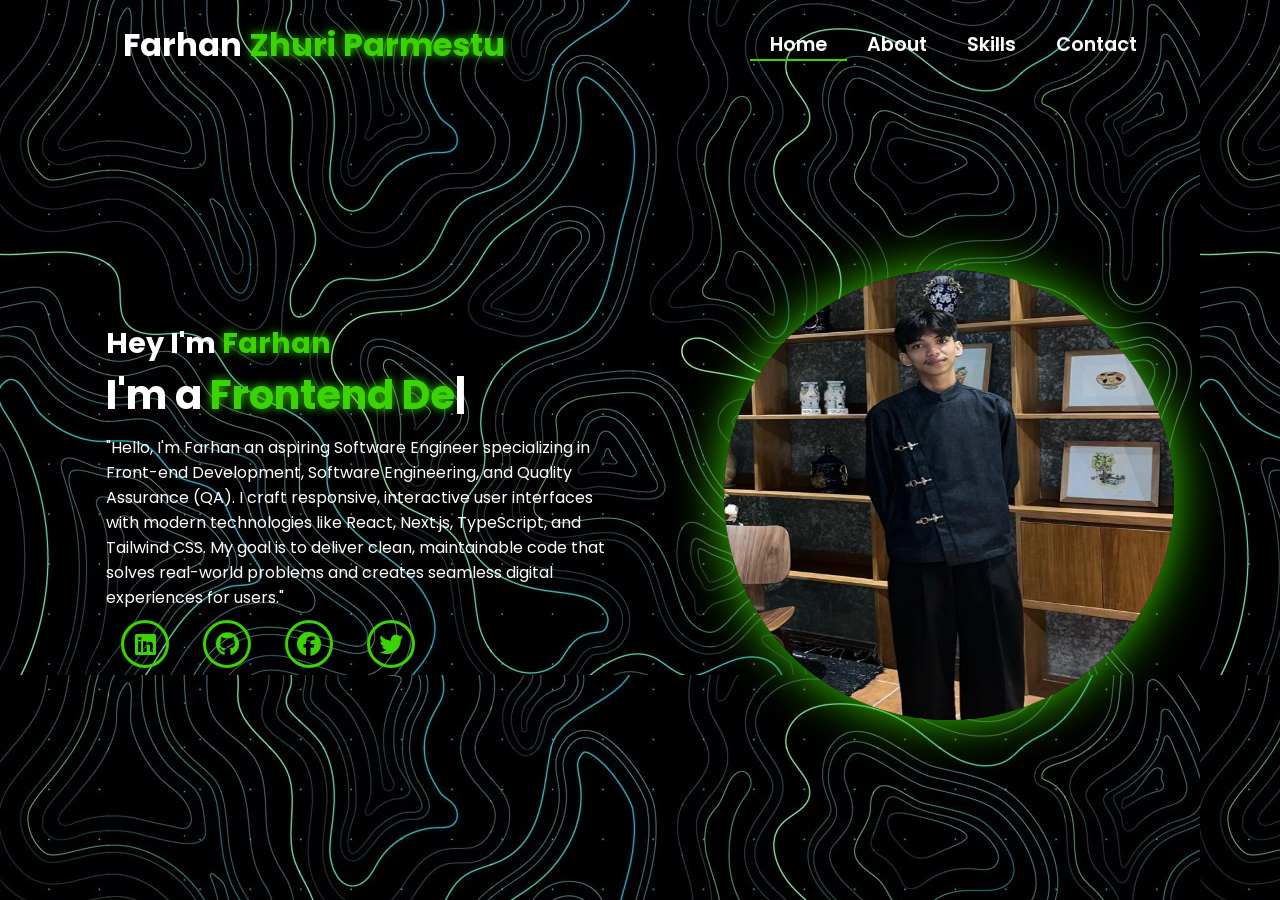
==== index.html @ 0370cdfb "update" ====
<!-- Subscrbe YouTube Tamzidan Mahdiyin  -->
<!DOCTYPE html>
<html lang="en">

<head>

    <!-- Pengaturan karakter encoding untuk mendukung semua karakter Unicode -->
    <meta charset="UTF-8">

    <!-- Pengaturan viewport untuk responsivitas pada perangkat mobile -->
    <meta name="viewport" content="width=device-width, initial-scale=1.0">

    <!-- 
      Import Font Awesome untuk ikon sosial media dan navigasi
      Versi 6.5.1 dipilih untuk fitur dan ikon terbaru 
    -->
    <link rel="stylesheet" href="https://cdnjs.cloudflare.com/ajax/libs/font-awesome/6.5.1/css/all.min.css">

    <!-- 
      Import AOS (Animate On Scroll) library
      Digunakan untuk membuat animasi scroll yang menarik 
    -->
    <link rel="stylesheet" href="https://unpkg.com/aos@next/dist/aos.css" />

    <!-- Import file CSS custom untuk styling tambahan -->
    <link rel="stylesheet" href="css/style.css">
    <title>Portfolio Website</title>
</head>

<body>

    <!-- 
      Navigation Section
      - Menggunakan sistem grid untuk layout
      - Includes logo dan menu navigasi
      - Responsive dengan hamburger menu untuk mobile 
    -->
    <nav>
        <div class="nav-container">

            <!-- 
              Logo dengan animasi zoom-in
              data-aos-duration: 1500ms untuk animasi yang smooth 
            -->
            <div class="logo" data-aos="zoom-in" data-aos-duration="1500">
                Farhan <span>Zhuri <span> Parmestu</span>
            </div>

            <!-- 
              Navigation Links
              - Menggunakan fade-up animation dengan delays bertingkat
              - Active class untuk halaman yang sedang aktif 
            -->
            <div class="links">
                <div class="link active" data-aos="fade-up" data-aos-duration="1500" data-aos-delay="100"><a
                        href="index.html">Home</a></div>
                <div class="link" data-aos="fade-up" data-aos-duration="1500" data-aos-delay="200"><a
                        href="about.html">About</a></div>
                <div class="link" data-aos="fade-up" data-aos-duration="1500" data-aos-delay="300"><a
                        href="skill.html">Skills</a></div>
                <div class="link" data-aos="fade-up" data-aos-duration="1500" data-aos-delay="500"><a
                        href="contact.html">Contact</a></div>
            </div>
        </div>

        <!-- 
          Hamburger Menu Icon
          - Muncul pada tampilan mobile
          - Menggunakan Font Awesome icon
          - onClick handler untuk membuka menu 
        -->
        <i class="fa-solid fa-bars hamburg" onclick="hamburg()"></i>

        <!-- 
          Dropdown Menu untuk Mobile
          - Berisi link navigasi yang sama
          - Muncul ketika hamburger menu diklik
          - Includes tombol close (x) 
        -->
        <div class="dropdown">
            <div class="links">
                <a href="index.html">Home</a>
                <a href="about.html">About</a>
                <a href="skill.html">Skills</a>
                <a href="contact.html">Contact</a>
                <i class="fa-solid fa-xmark cancel" onclick="cancel()"></i>
            </div>
        </div>
    </nav>

    <!-- 
      Main Content Section
      - Menggunakan grid untuk layout dua kolom
      - Includes teks intro dan gambar profil 
    -->
    <section>
        <div class="main-container">
            <!-- 
              Content Container
              - Berisi heading, typewriter effect, dan social links
              - Setiap elemen memiliki animasi AOS yang berbeda 
            -->
            <div class="content">
                <!-- Heading dengan fade-left animation -->
                <h1 data-aos="fade-left" data-aos-duration="1500" data-aos-delay="700">Hey I'm <span>Farhan</span>
                </h1>

                <!-- 
                  Typewriter Effect
                  - Menggunakan JavaScript untuk animasi ketik
                  - Fade-right animation untuk container 
                -->
                <div data-aos="fade-right" data-aos-duration="1500" data-aos-delay="900" class="typewriter">I'm a <span
                        class="typewriter-text"></span><label for="">|</label></div>

                <!-- Paragraf deskripsi dengan flip-down animation -->
                <p data-aos="flip-down" data-aos-duration="1500" data-aos-delay="1100">"Hello, I'm Farhan an aspiring Software Engineer specializing in Front-end Development, Software Engineering, and Quality Assurance (QA). I craft responsive, interactive user interfaces with modern technologies like React, Next.js, TypeScript, and Tailwind CSS. My goal is to deliver clean, maintainable code that solves real-world problems and creates seamless digital experiences for users."
                </p>

                <!-- 
                  Social Media Links
                  - Menggunakan Font Awesome icons
                  - Fade-up animation dengan delays bertingkat 
                -->
                <div class="social-links">
                    <a data-aos="fade-up" data-aos-duration="1500" data-aos-delay="1300"><i
                            class="fa-brands fa-linkedin"></i></a>
                    <a href="#" data-aos="fade-up" data-aos-duration="1500" data-aos-delay="1400"><i
                            class="fa-brands fa-github"></i></a>
                    <a href="#" data-aos="fade-up" data-aos-duration="1500" data-aos-delay="1500"><i
                            class="fa-brands fa-facebook"></i></a>
                    <a href="#" data-aos="fade-up" data-aos-duration="1500" data-aos-delay="1600"><i
                            class="fa-brands fa-twitter"></i></a>
                </div>


            </div>

            <!-- 
              Image Container
              - Menggunakan zoom-in animation
              - Durasi lebih panjang (3000ms) untuk efek dramatic 
            -->
            <div class="image" data-aos="zoom-in" data-aos-duration="3000">
                <img src="img/porto2.jpeg" alt="">
            </div>
        </div>
    </section>

    <!-- 
      Script Imports
      - AOS library untuk animasi
      - Custom JavaScript untuk fungsionalitas tambahan 
    -->
    <script src="https://unpkg.com/aos@next/dist/aos.js"></script>
    <script>
        // Inisialisasi AOS dengan offset 0 untuk trigger tepat waktu
        AOS.init({ offset: 0, });
    </script>
    <script src="./js/script.js"></script>
</body>

</html>
<!-- Subscrbe YouTube Tamzidan Mahdiyin  -->
---- css/style.css ----
/* Subscrbe YouTube Tamzidan Mahdiyin */

@import url("https://fonts.googleapis.com/css2?family=Poppins:wght@100;200;300;400;500;600&display=swap");

* {
  padding: 0;
  margin: 0;
  font-family: "Poppins", sans-serif;
  box-sizing: border-box;
}

body {
  width: 100%;
  height: 100vh;
  background-image: url("../img/bkg.jpg");
  overflow: hidden;
}

nav {
  width: 100%;
  height: 10vh;
  position: sticky;
}

.nav-container {
  width: 100%;
  height: 100%;
  display: flex;
  justify-content: space-around;
  align-items: center;
}

/* Subscrbe YouTube Tamzidan Mahdiyin */

.logo {
  color: white;
  font-size: 2rem;
  font-weight: bold;
}

.logo span {
  color: rgb(58, 211, 3);
  text-shadow: 0 0 10px rgb(58, 211, 3);
}

.hamburg,
.cancel {
  cursor: pointer;
  position: absolute;
  right: 15px;
  top: 10px;
  color: white;
  display: none;
  font-size: clamp(2.5rem, 0.5rem + 5vw, 3rem);
}

.nav-container .links {
  display: flex;
}

.nav-container .links a {
  font-size: 1.2rem;
  color: white;
  margin: 0 20px;
  text-decoration: none;
  font-weight: 550;
  transition: 0.3s linear;
}

.nav-container .links a:hover {
  color: rgb(58, 211, 3);
  border-bottom: 2px solid rgb(58, 211, 3);
}

.nav-container .links .active {
  color: rgb(58, 211, 3);
  border-bottom: 2px solid rgb(58, 211, 3);
}

.dropdown {
  z-index: 100;
  position: absolute;
  top: 0;
  transform: translateY(-500px);
  width: 100%;
  height: auto;
  backdrop-filter: blur(4px) brightness(40%);
  box-shadow: 0 0 20px black;
  transition: 0.2s linear;
}

.dropdown .links a {
  display: flex;
  color: white;
  text-decoration: none;
  padding: 15px 0;
  justify-content: center;
  align-items: center;
  transition: 0.2s linear;
}

.dropdown .links a:hover {
  background-color: rgb(58, 211, 3);
}

section {
  width: 100%;
  height: 90vh;
}

.main-container {
  width: 100%;
  height: 100%;
  display: flex;
  justify-content: space-evenly;
  align-items: center;
}

.main-container .content {
  color: white;
  width: 40%;
  min-height: 100px;
}

/* Subscrbe YouTube Tamzidan Mahdiyin */

.content h1 {
  font-size: clamp(1rem, 1rem + 5vw, 1.8rem);
}

.content h1 span {
  font-weight: 700;
  text-shadow: 0 0 10px rgb(58, 211, 3);
  color: rgb(58, 211, 3);
}

.content .typewriter {
  font-size: clamp(1rem, 1rem + 5vw, 2.5rem);
  font-weight: 700;
}

.typewriter span {
  color: rgb(58, 211, 3);
  text-shadow: 0 0 10px rgb(58, 211, 3);
}

.content p {
  font-size: clamp(0, 4rem, 0.2rem + 9vw, 1rem);
  margin: 10px 0;
}

.social-links i {
  display: inline-flex;
  justify-content: center;
  align-items: center;
  width: 3rem;
  height: 3rem;
  background-color: transparent;
  border: 0.2rem solid rgb(58, 211, 3);
  border-radius: 50%;
  color: rgb(58, 211, 3);
  margin: 0 15px;
  font-size: 1.5rem;
  transition: 0.2s linear;
}

.social-links i:hover {
  scale: 1.3;
  filter: drop-shadow(0 0 10px rgb(58, 211, 3));
  color: black;
  background-color: rgb(58, 211, 3);
  -webkit-filter: drop-shadow(0 0 10px rgb(58, 211, 3));
}

.content button {
  width: 50%;
  height: 6vh;
  margin: 30px;
  background-color: rgb(18 171 0);
  color: white;
  border: none;
  outline: none;
  font-size: 120%;
  font-weight: 700;
  border-radius: 5px;
  transition: 0.2s linear;
}

.content button:hover {
  scale: 1.1;
  color: rgb(58, 211, 3);
  border: 2px solid rgb(58, 211, 3);
  background-color: transparent;
  font-weight: 700;
  box-shadow: 0 0 40px 5px rgb(58, 211, 3);
}

.main-container .image {
  width: 50vh;
  height: 50vh;
  border-radius: 100%;
  overflow: hidden;
  box-shadow: 0 0 50px rgb(58, 211, 3);
}

.main-container .image img {
  width: 100%;
  height: 100%;
}

.main-container .image:hover {
  animation: animate 1.5s ease-in-out infinite;
  -webkit-animation: animate 1.5s ease-in-out infinite;
}

@keyframes animate {
  0% {
    scale: 1;
  }
  50% {
    scale: 1.05;
  }
  100% {
    scale: 1;
  }
}

@media (max-width: 884px) {
  nav .logo {
    position: absolute;
    top: 16px;
    left: 15px;
    font-size: 1.5rem;
  }

  .main-container {
    display: flex;
    flex-direction: column-reverse;
  }

  .nav-container .links {
    display: none;
  }

  .hamburg,
  .cancel {
    display: block;
  }

  .main-container .content {
    width: 80%;
  }
  .social-links i {
    width: 2.5rem;
    height: 2.5rem;
    font-size: 1.5rem;
  }

  .main-container .image {
    z-index: -1;
    width: 50%;
    height: 80%;
  }
}

@media (max-width: 440px) {
  .main-container .image {
    width: 60%;
    height: 30%;
  }

  .main-container .content {
    width: 80%;
  }

  .main-container button {
    margin-top: 15px;
  }
}
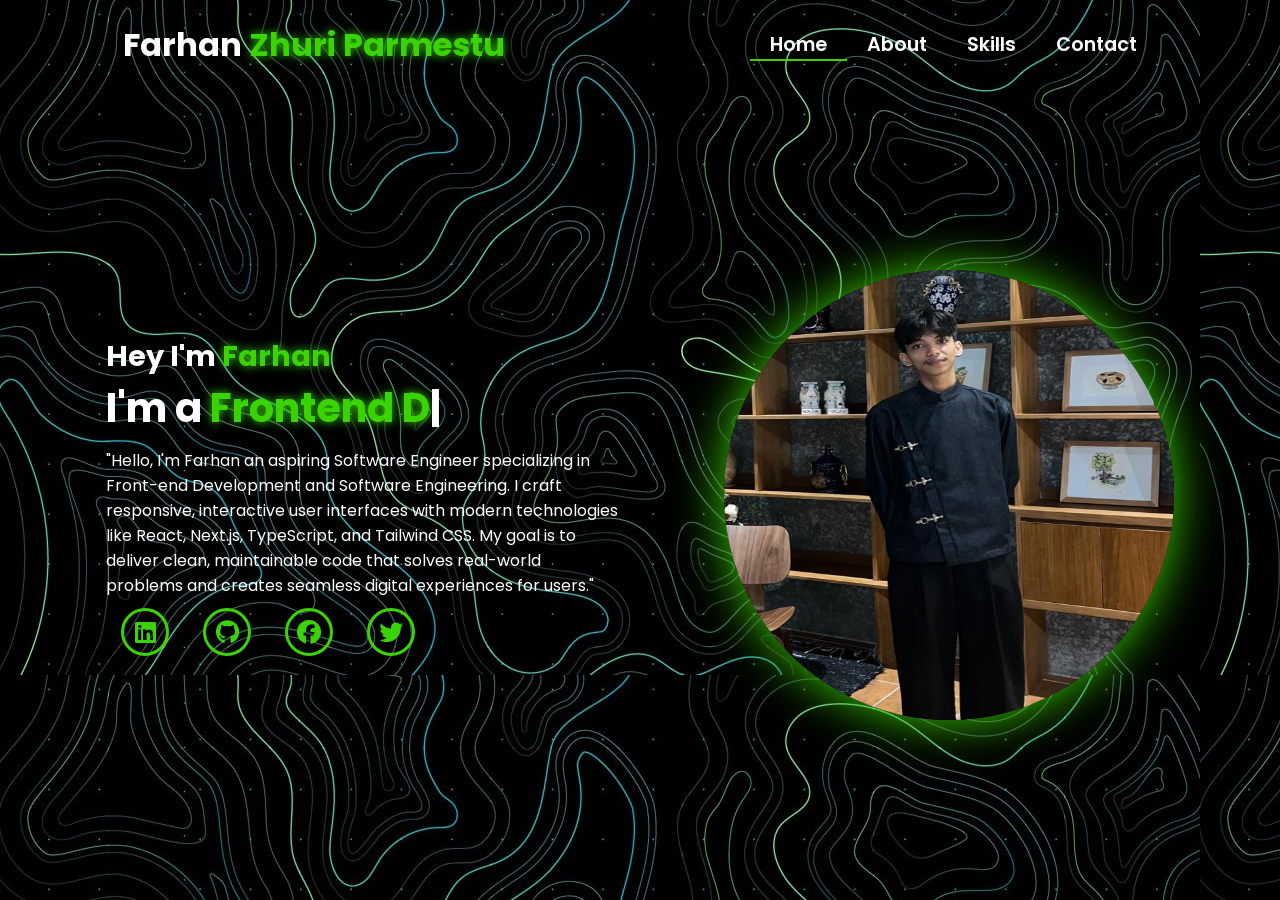
==== commit 19a151a3: "update" ====
--- a/index.html
+++ b/index.html
@@ -114,7 +114,7 @@
                         class="typewriter-text"></span><label for="">|</label></div>
 
                 <!-- Paragraf deskripsi dengan flip-down animation -->
-                <p data-aos="flip-down" data-aos-duration="1500" data-aos-delay="1100">"Hello, I'm Farhan an aspiring Software Engineer specializing in Front-end Development, Software Engineering, and Quality Assurance (QA). I craft responsive, interactive user interfaces with modern technologies like React, Next.js, TypeScript, and Tailwind CSS. My goal is to deliver clean, maintainable code that solves real-world problems and creates seamless digital experiences for users."
+                <p data-aos="flip-down" data-aos-duration="1500" data-aos-delay="1100">"Hello, I'm Farhan an aspiring Software Engineer specializing in Front-end Development and Software Engineering. I craft responsive, interactive user interfaces with modern technologies like React, Next.js, TypeScript, and Tailwind CSS. My goal is to deliver clean, maintainable code that solves real-world problems and creates seamless digital experiences for users."
                 </p>
 
                 <!-- 
